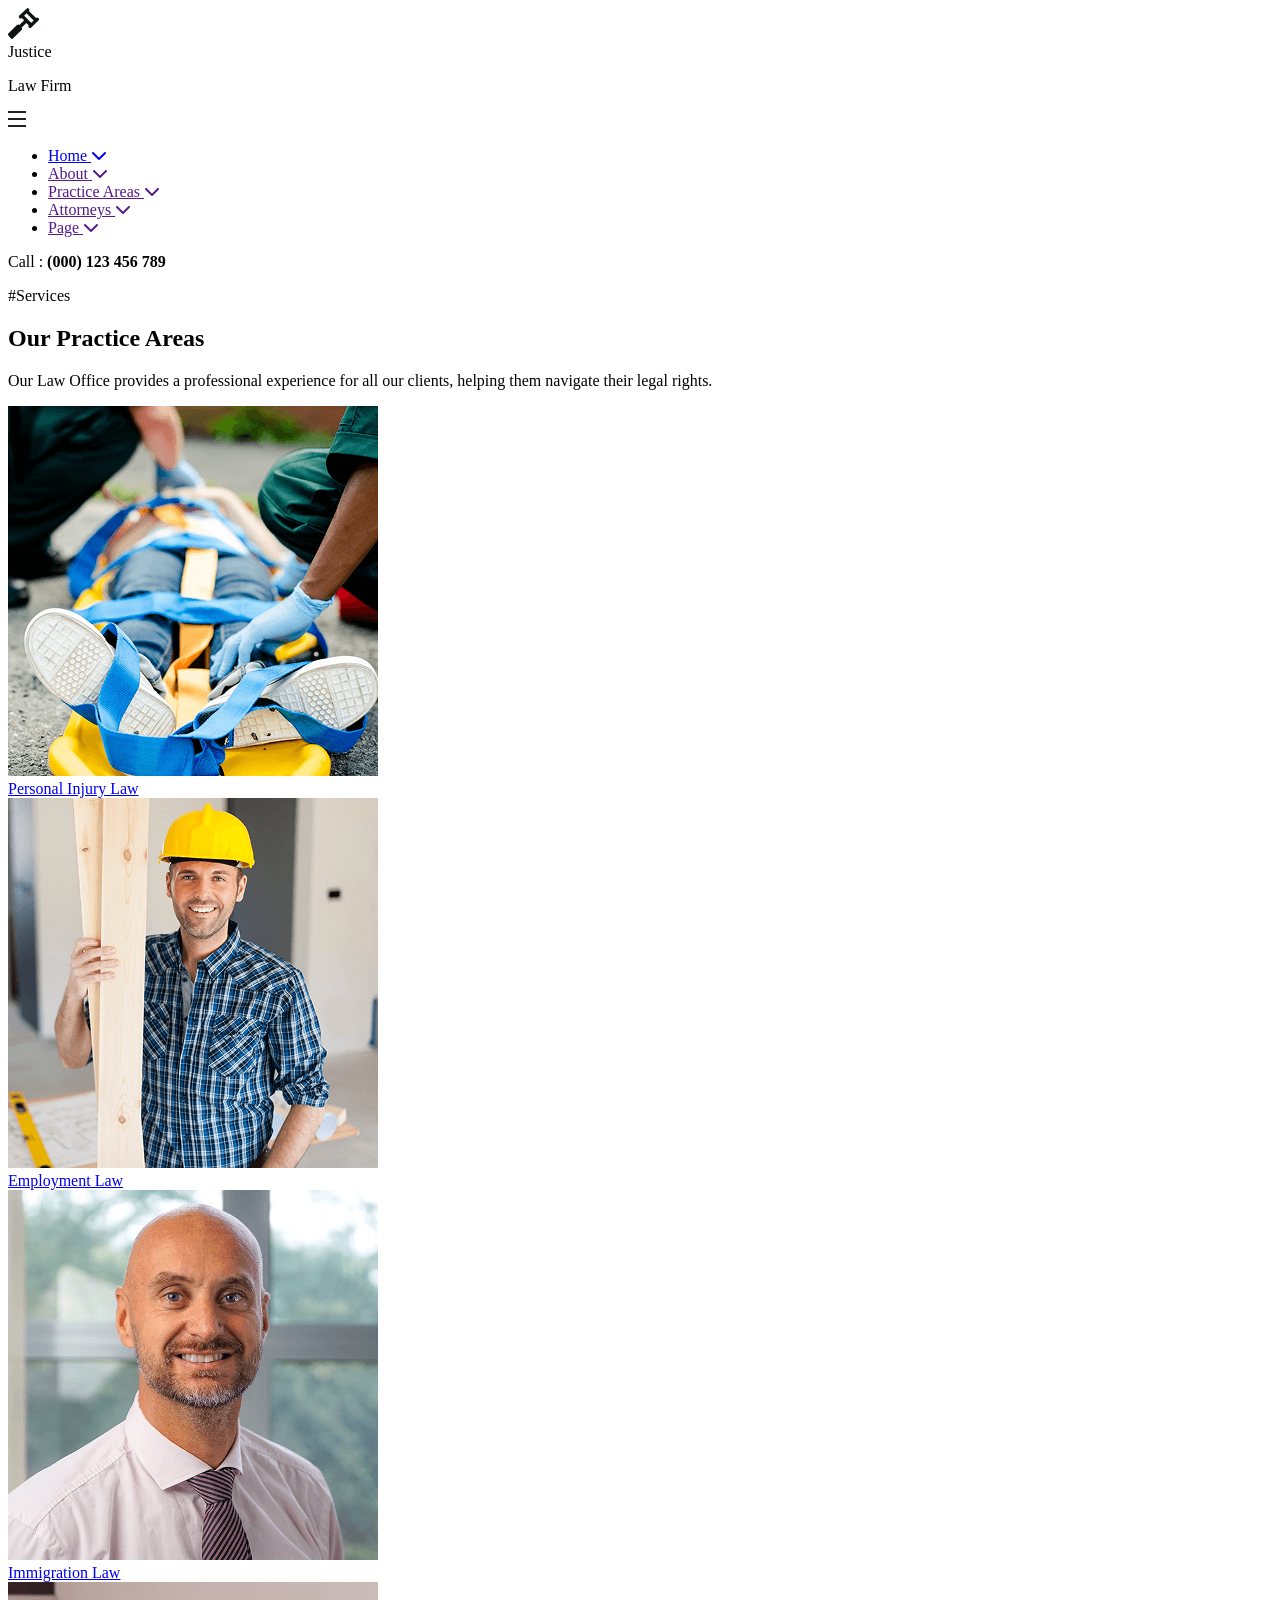
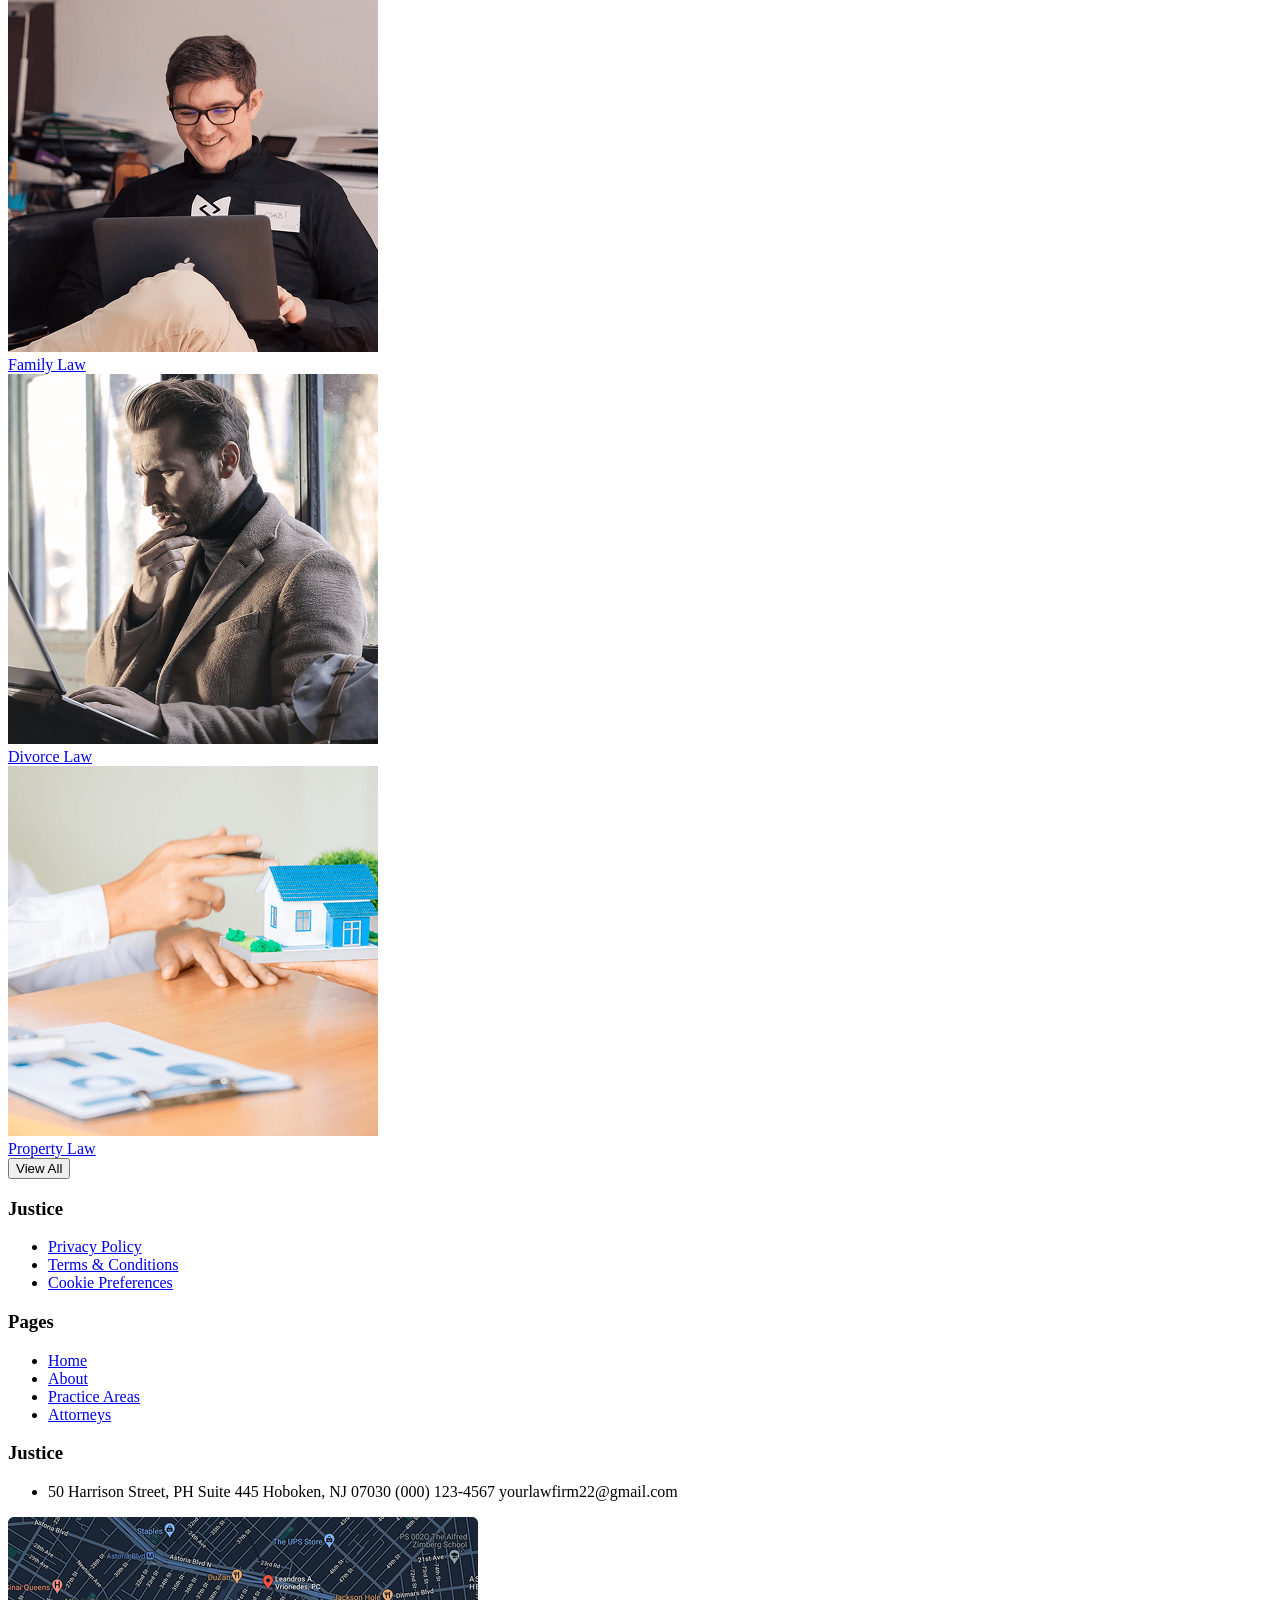
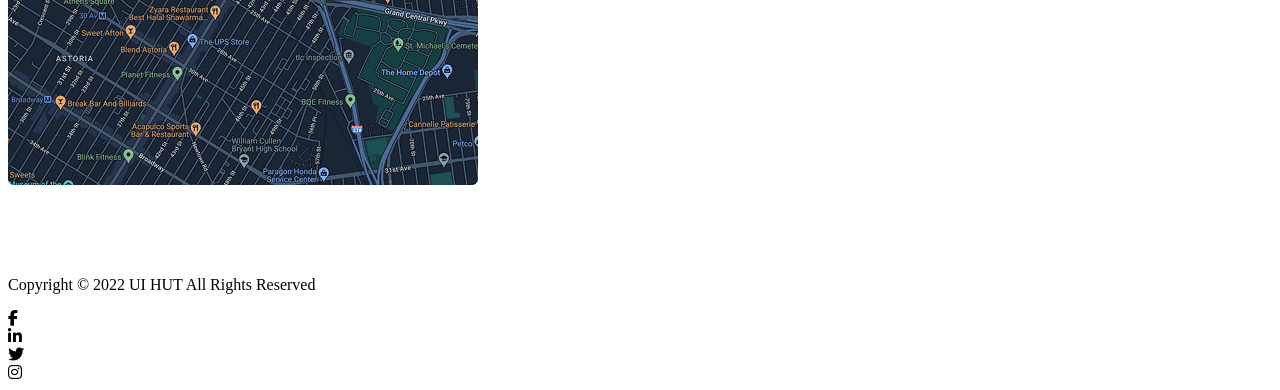
==== about.html @ 92aded8d "Updates" ====
<!DOCTYPE html>
<html lang="en">
  <head>
    <meta charset="UTF-8" />
    <meta name="viewport" content="width=device-width, initial-scale=1.0" />
    <title>About</title>
    <!-- Favicon -->
<link
  rel="icon"
  type="image/png"
  href="../favicon/favicon-96x96.png"
  sizes="96x96"
/>
<link rel="icon" type="image/svg+xml" href="../favicon/favicon.svg" />
<link rel="shortcut icon" href="../favicon/favicon.ico" />
<link
  rel="apple-touch-icon"
  sizes="180x180"
  href="../favicon/apple-touch-icon.png"
/>
<link rel="manifest" href="../favicon/site.webmanifest" />
<!-- Fonts -->
<link rel="preconnect" href="https://fonts.googleapis.com" />
<link rel="preconnect" href="https://fonts.gstatic.com" crossorigin />
<link
  href="https://fonts.googleapis.com/css2?family=Manrope:wght@200..800&family=Roboto+Slab:wght@100..900&display=swap"
  rel="stylesheet"
/>
<!-- Icon -->
<link
  rel="stylesheet"
  href="https://cdnjs.cloudflare.com/ajax/libs/font-awesome/6.7.2/css/all.min.css"
  integrity="sha512-Evv84Mr4kqVGRNSgIGL/F/aIDqQb7xQ2vcrdIwxfjThSH8CSR7PBEakCr51Ck+w+/U6swU2Im1vVX0SVk9ABhg=="
  crossorigin="anonymous"
  referrerpolicy="no-referrer"
/>

    <script type="module" crossorigin src="/f8-zoom-module-1/assets/main-Csggwj-p.js"></script>
    <link rel="stylesheet" crossorigin href="/f8-zoom-module-1/assets/main-Dqv9xJwY.css">
  </head>
  <body>
    <div class="wrapper">
      <header class="header">
  <div class="container">
    <div class="row">
      <div class="col-2 d-lg-none">
        <div class="header__logo">
          <img src="./img/LogoWeb.svg" alt="Logo" />
          <div class="logo__intro">
            <div>Justice</div>
            <p>Law Firm</p>
          </div>
        </div>
      </div>
      <div class="d-none col-8 d-lg-block col-sm-7 col-xs-4">
        <div class="header__menu">
          <img src="./img/Menu.svg" alt="Menu" />
        </div>
      </div>
      <div class="col-7 d-lg-none">
        <nav>
          <ul class="header__nav">
            <li>
              <a href="../index.html"
                >Home
                <i class="fa-solid fa-chevron-down"></i>
              </a>
            </li>
            <li>
              <a href=""
                >About
                <i class="fa-solid fa-chevron-down"></i>
              </a>
            </li>
            <li>
              <a href=""
                >Practice Areas
                <i class="fa-solid fa-chevron-down"></i>
              </a>
            </li>
            <li>
              <a href=""
                >Attorneys
                <i class="fa-solid fa-chevron-down"></i>
              </a>
            </li>
            <li>
              <a href=""
                >Page
                <i class="fa-solid fa-chevron-down"></i>
              </a>
            </li>
          </ul>
        </nav>
      </div>
      <div class="col-3 col-md-4 offset-md-8 col-sm-5 col-xs-8">
        <div class="header__call">
          <p>Call : <b>(000) 123 456 789</b></p>
        </div>
      </div>
    </div>
  </div>
</header>

      <main><!-- content-2 -->
<div class="home__content-2">
  <div class="container">
    <div class="content-2__title">
      <p>#Services</p>
      <h2>Our Practice Areas</h2>
      <p>
        Our Law Office provides a professional experience for all our clients,
        helping them navigate their legal rights.
      </p>
    </div>
    <div class="row gy-4 row-cols-lg-2 row-cols-md-1">
      <div class="col-4">
        <div class="content-2__card">
          <img src="./img/content-2-1.png" alt="Personal Injury Law" />
          <div class="info">
            <a href="#">Personal Injury Law</a>
          </div>
        </div>
      </div>
      <div class="col-4">
        <div class="content-2__card">
          <img src="./img/content-2-2.png" alt="Personal Injury Law" />
          <div class="info">
            <a href="#">Employment Law</a>
          </div>
        </div>
      </div>
      <div class="col-4">
        <div class="content-2__card">
          <img src="./img/content-2-3.png" alt="Personal Injury Law" />
          <div class="info">
            <a href="#">Immigration Law</a>
          </div>
        </div>
      </div>
      <div class="col-4">
        <div class="content-2__card">
          <img src="./img/content-2-4.png" alt="Personal Injury Law" />
          <div class="info">
            <a href="#">Family Law</a>
          </div>
        </div>
      </div>
      <div class="col-4">
        <div class="content-2__card">
          <img src="./img/content-2-5.png" alt="Personal Injury Law" />
          <div class="info">
            <a href="#">Divorce Law</a>
          </div>
        </div>
      </div>
      <div class="col-4">
        <div class="content-2__card">
          <img src="./img/content-2-6.png" alt="Personal Injury Law" />
          <div class="info">
            <a href="#">Property Law</a>
          </div>
        </div>
      </div>
    </div>
    <button>View All</button>
  </div>
</div>
<!-- end-content-2 -->
</main>
      <footer class="footer">
  <div class="container">
    <div class="wrap__footer">
      <div class="row row-cols-md-2 gy-md-3 row-cols-sm-1 gy-sm-5">
        <div class="col-2">
          <div class="footer__item">
            <h3>Justice</h3>
            <ul>
              <li><a href="#">Privacy Policy</a></li>
              <li><a href="#">Terms & Conditions</a></li>
              <li><a href="#">Cookie Preferences</a></li>
            </ul>
          </div>
        </div>

        <div class="col-2">
          <div class="footer__item">
            <h3>Pages</h3>
            <ul>
              <li><a href="../index.html">Home</a></li>
              <li><a href="../about.html">About</a></li>
              <li><a href="#">Practice Areas</a></li>
              <li><a href="#">Attorneys</a></li>
            </ul>
          </div>
        </div>

        <div class="col-3">
          <div class="footer__item">
            <h3>Justice</h3>
            <ul>
              <li>
                <p>
                  50 Harrison Street, PH Suite 445 Hoboken, NJ 07030 (000)
                  123-4567 yourlawfirm22@gmail.com
                </p>
              </li>
            </ul>
          </div>
        </div>

        <div class="col-5">
          <div class="footer__map">
            <img src="./img/footer__map.png" alt="map" />
          </div>
        </div>
      </div>
    </div>
    <div class="dash"></div>
    <div class="wrap__footer-1">
      <div class="row row-cols-sm-1">
        <div class="col-6">
          <div class="footer__logo">
            <img src="./img/footer__logo.png" alt="logo" />
            <div class="logo__intro">
              <p>Copyright © 2022 UI HUT All Rights Reserved</p>
            </div>
          </div>
        </div>
        <div class="col-6">
          <div class="list__mxh">
            <div class="mxh">
              <i class="fa-brands fa-facebook-f"></i>
            </div>
            <div class="mxh">
              <i class="fa-brands fa-linkedin-in"></i>
            </div>
            <div class="mxh">
              <i class="fa-brands fa-twitter"></i>
            </div>
            <div class="mxh">
              <i class="fa-brands fa-instagram"></i>
            </div>
          </div>
        </div>
      </div>
    </div>
  </div>
</footer>

    </div>
  </body>
</html>
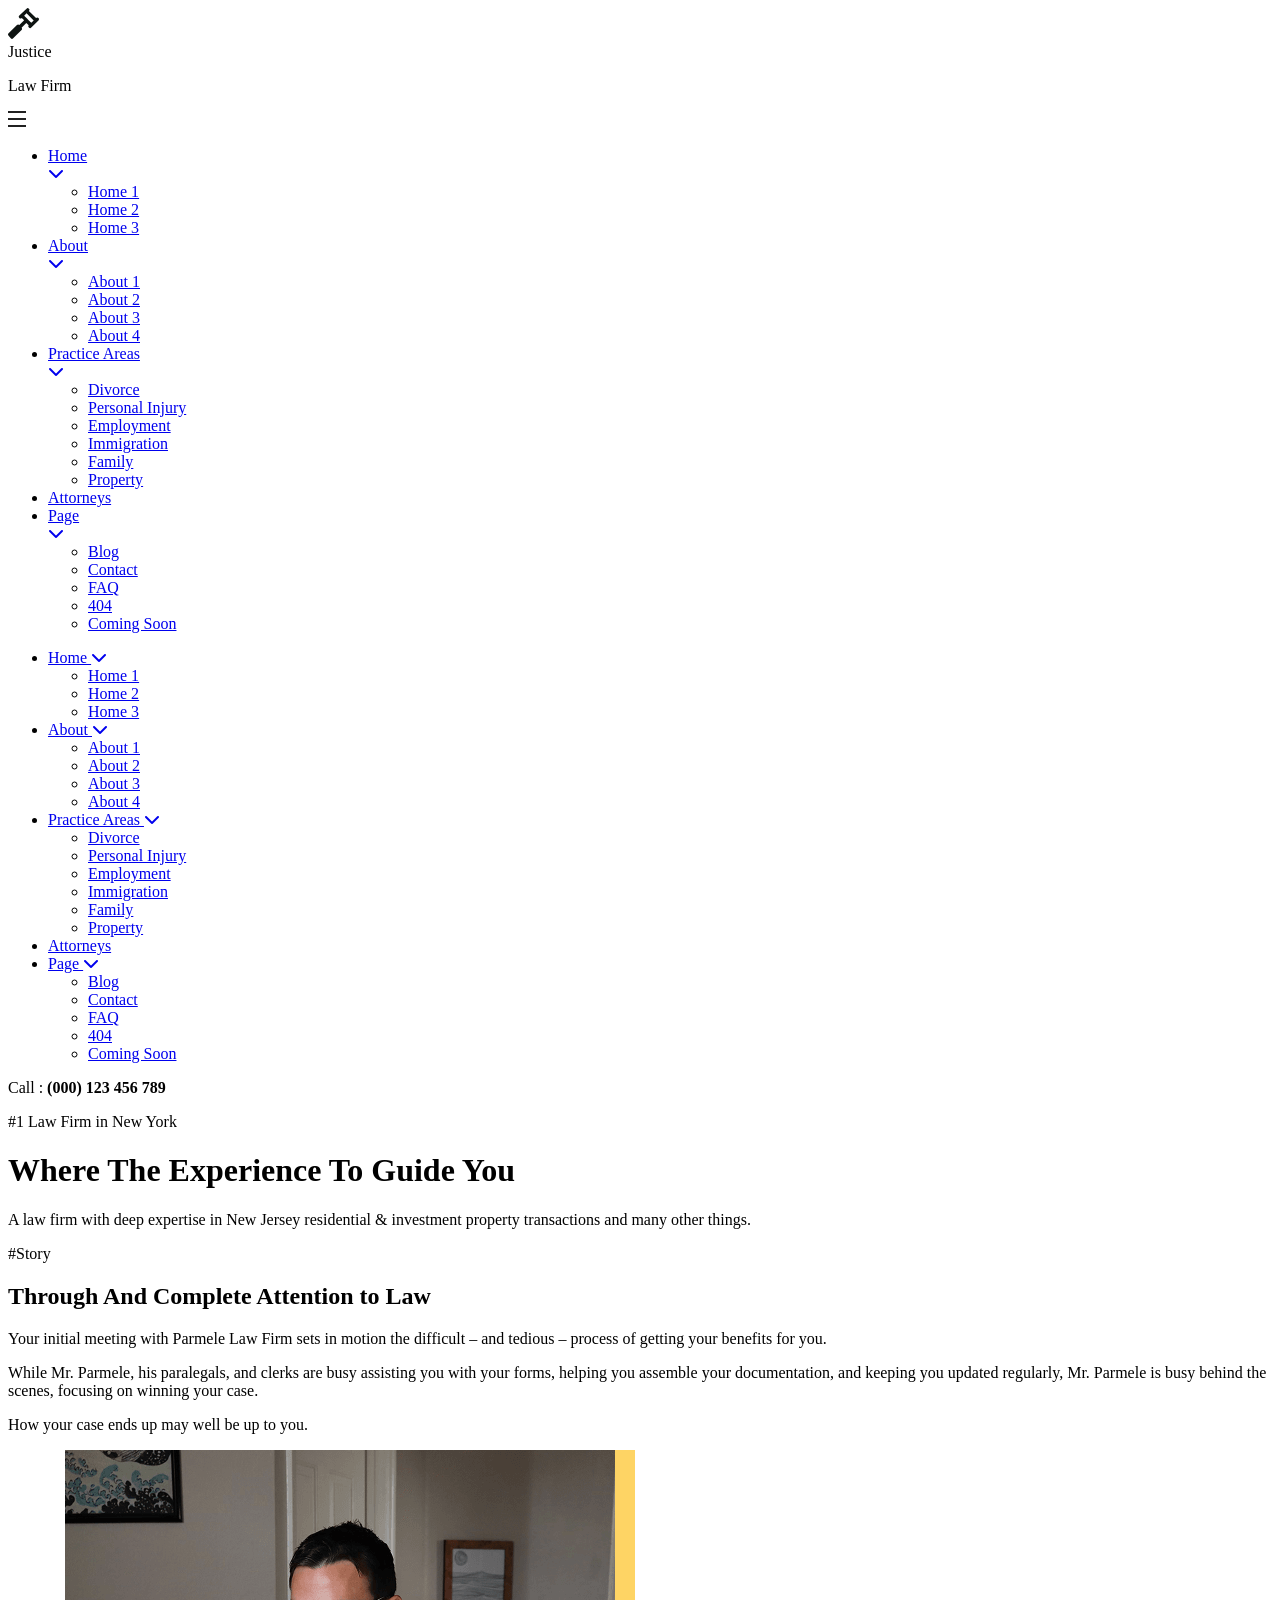
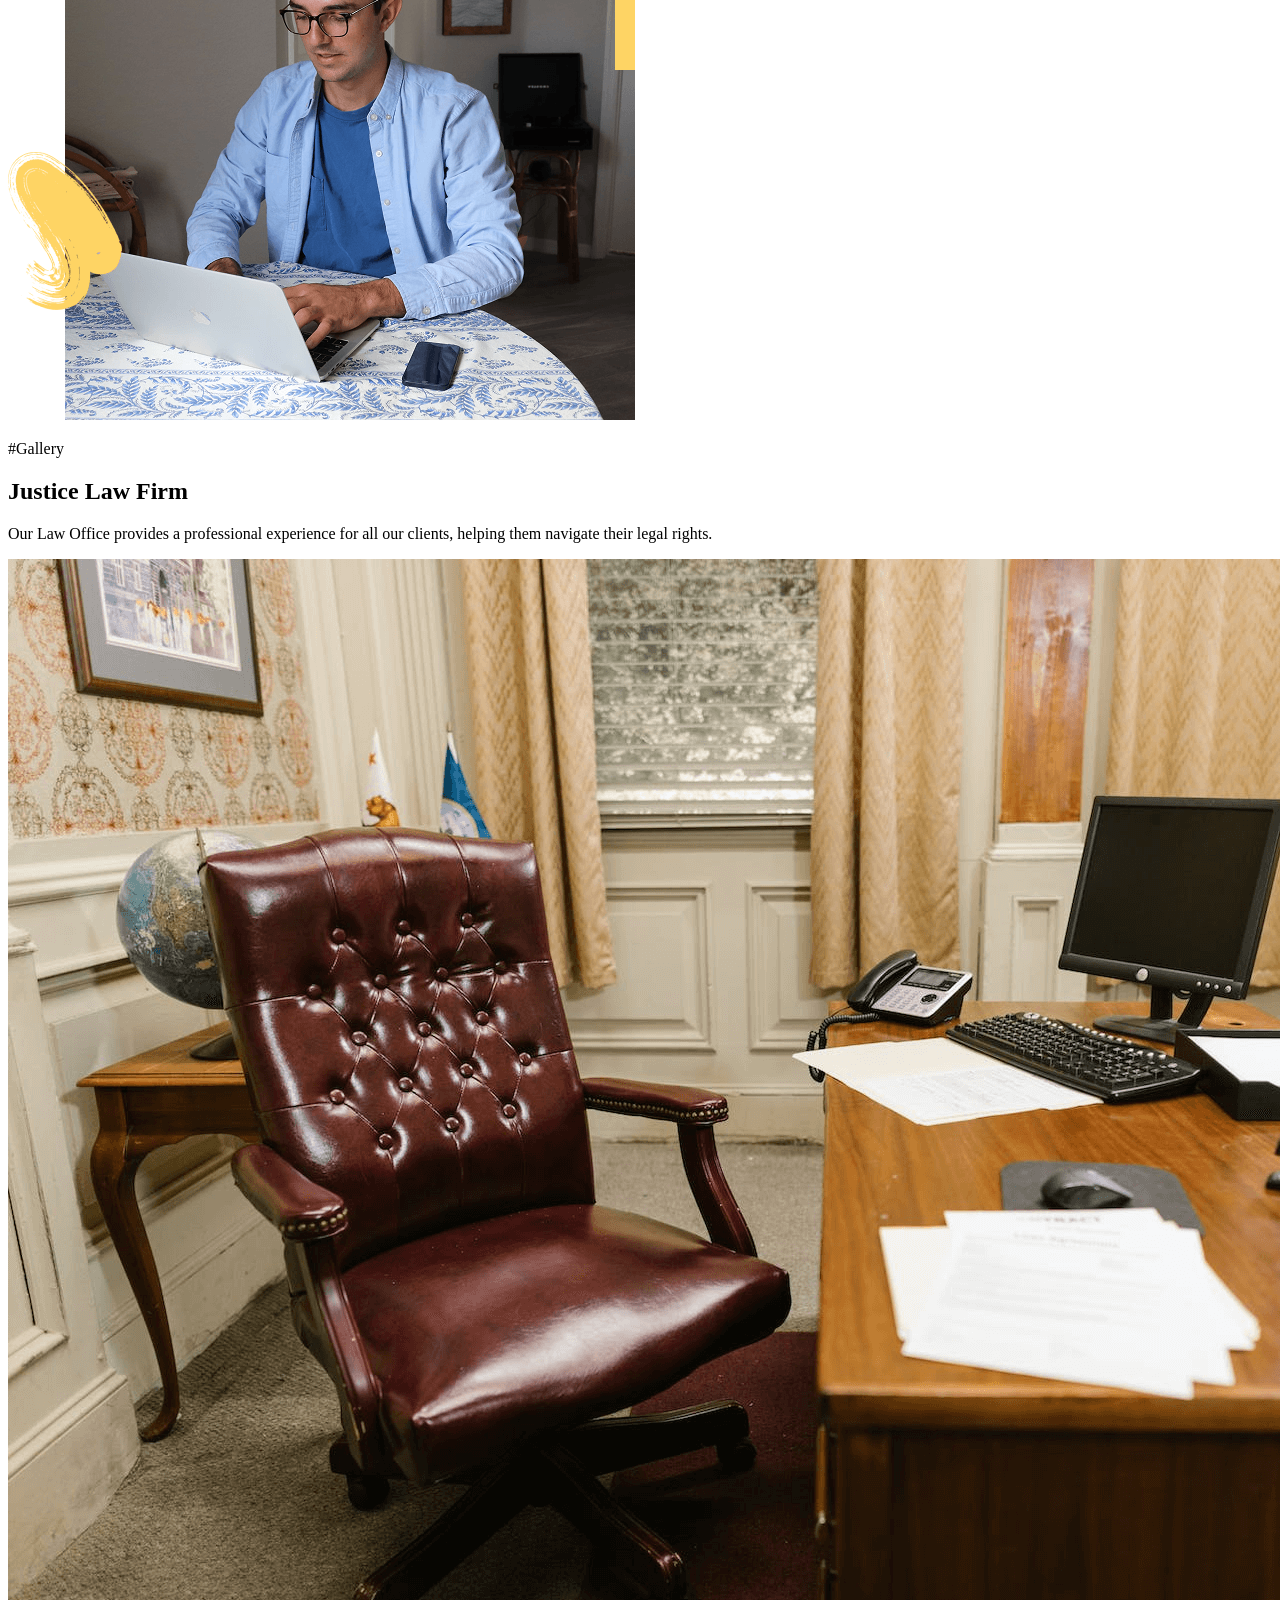
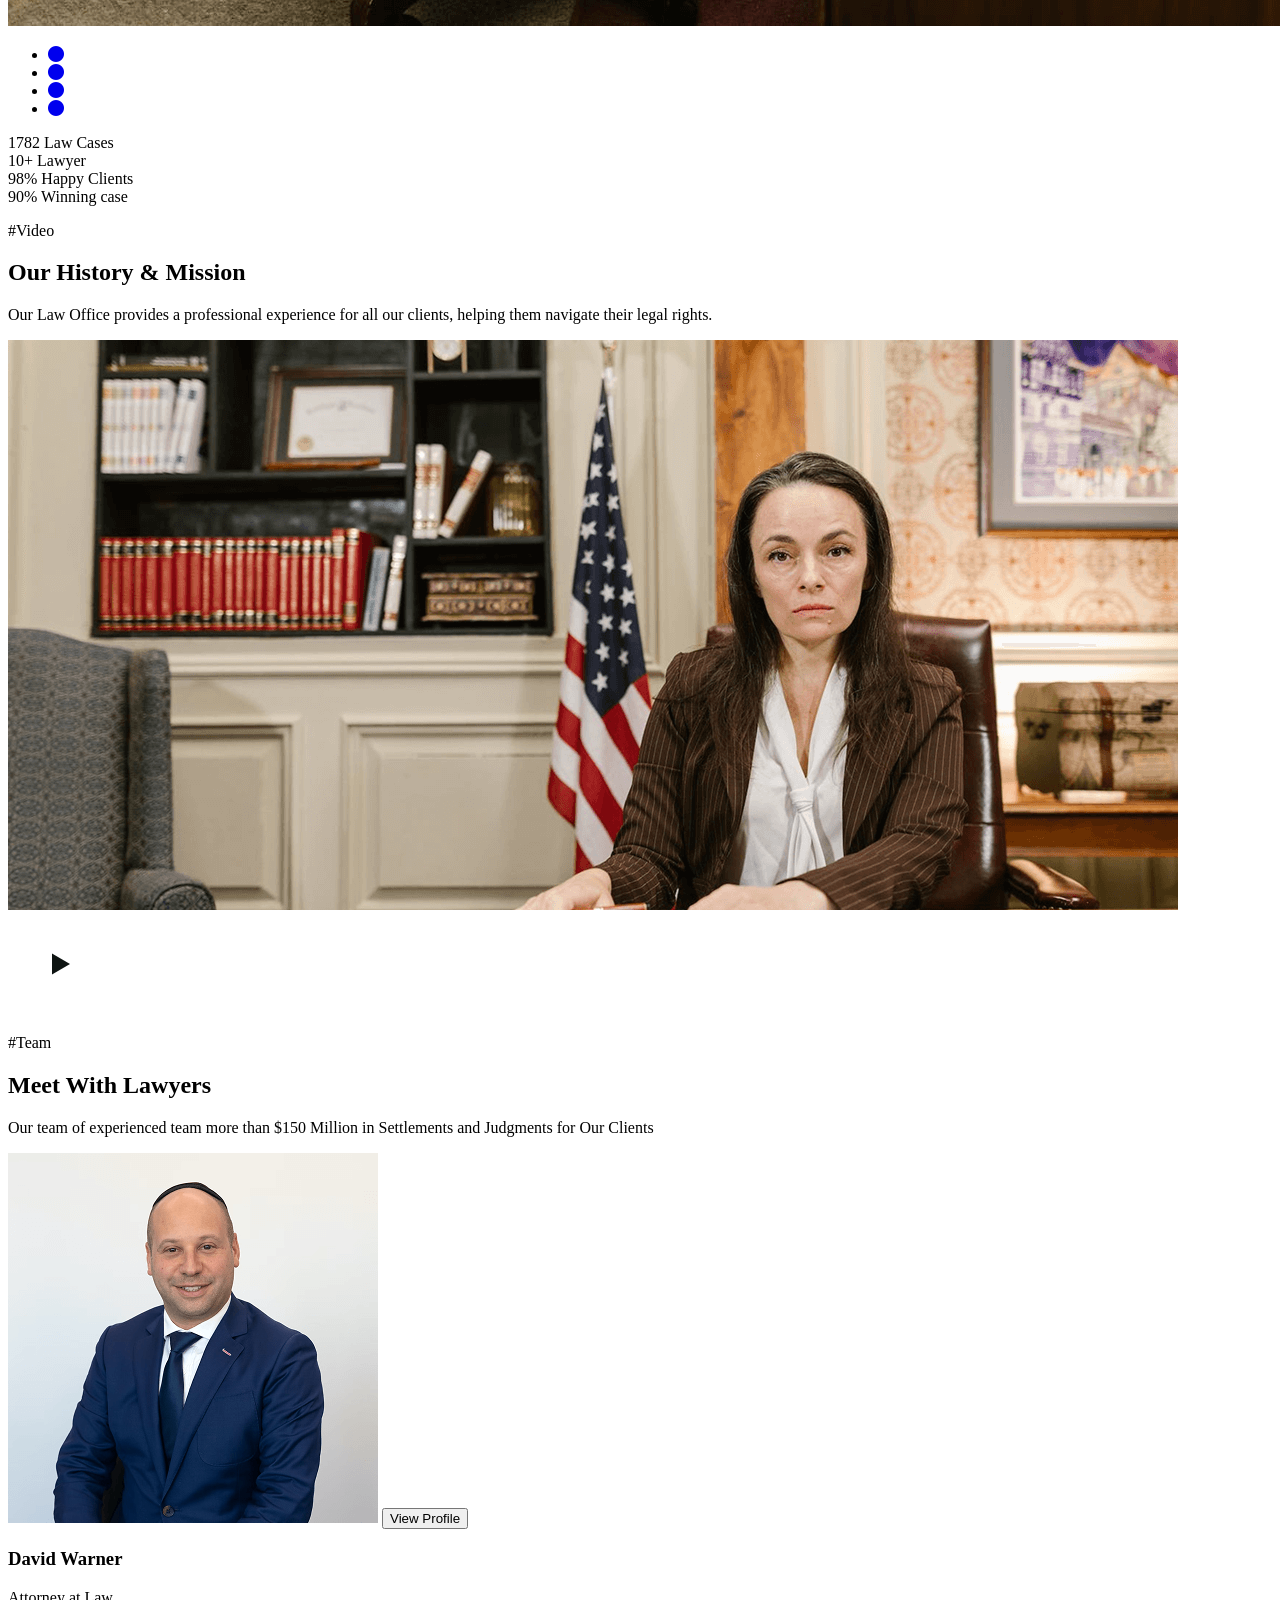
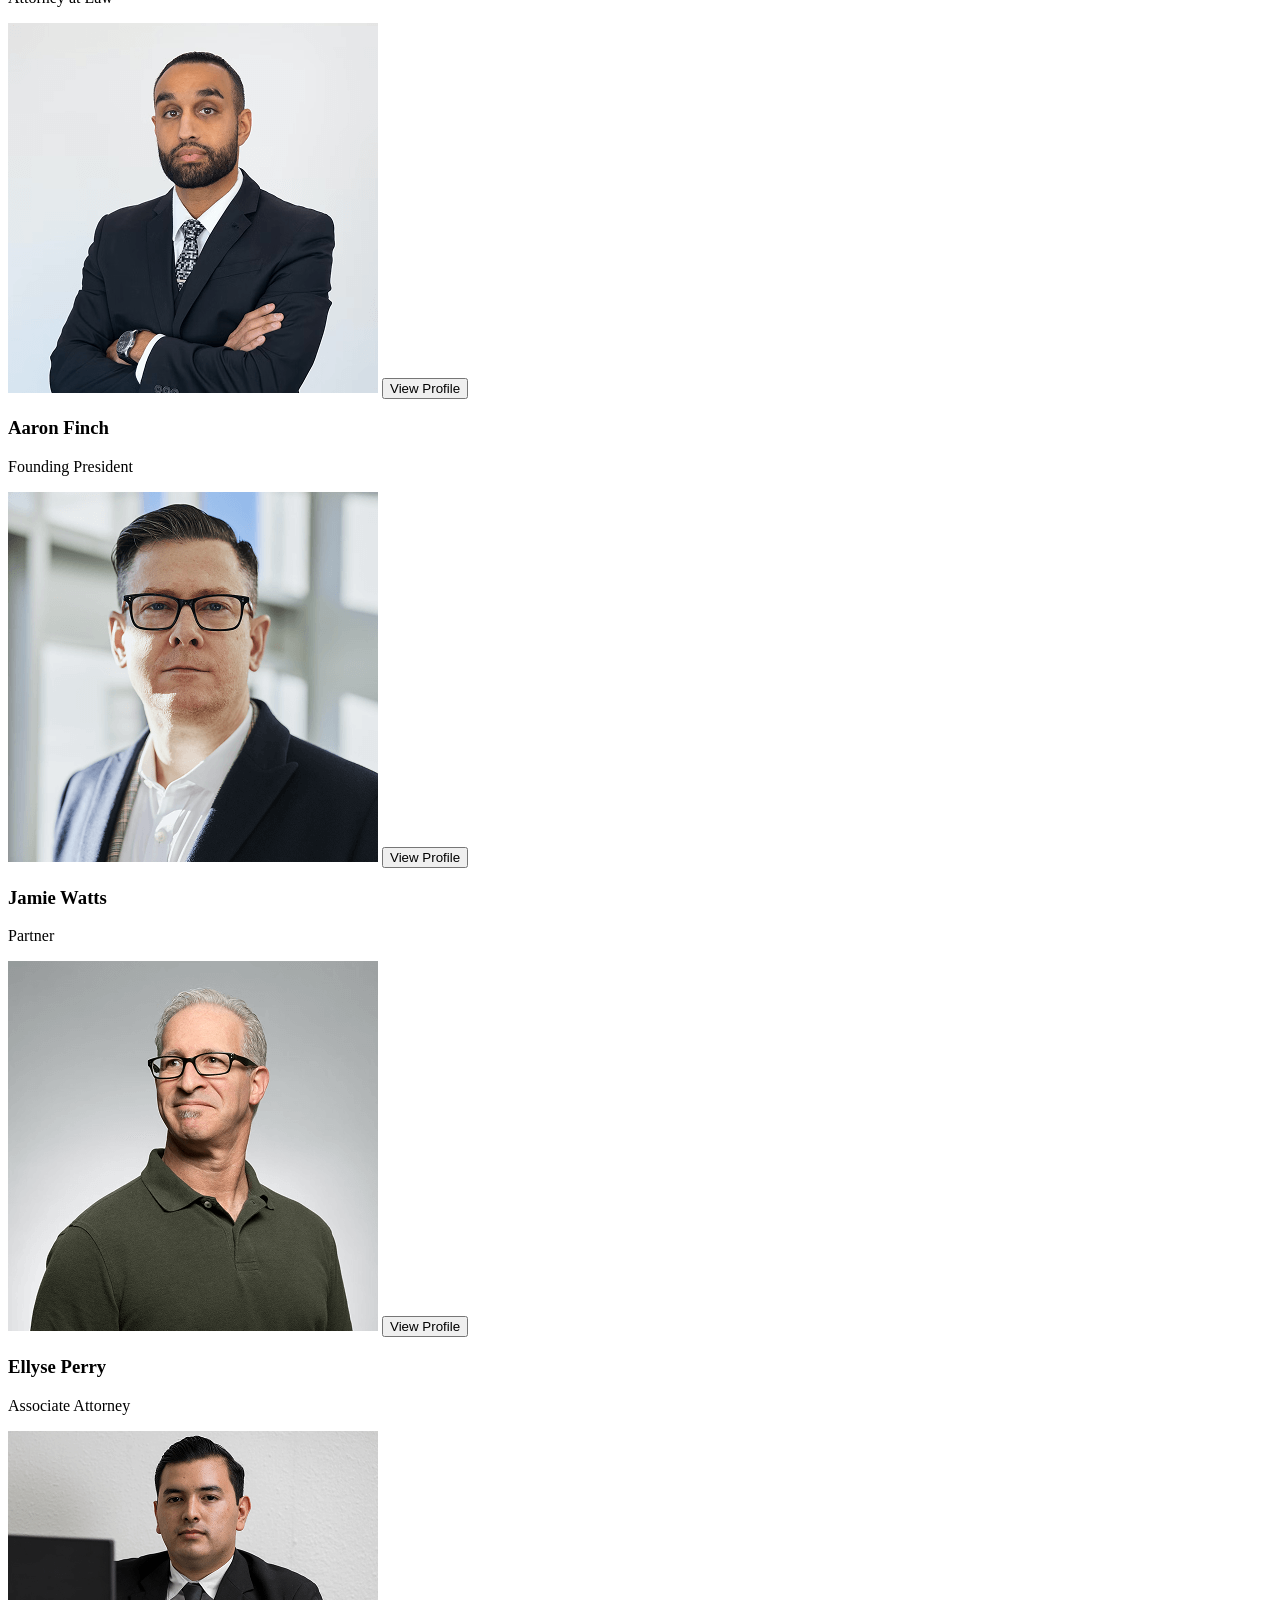
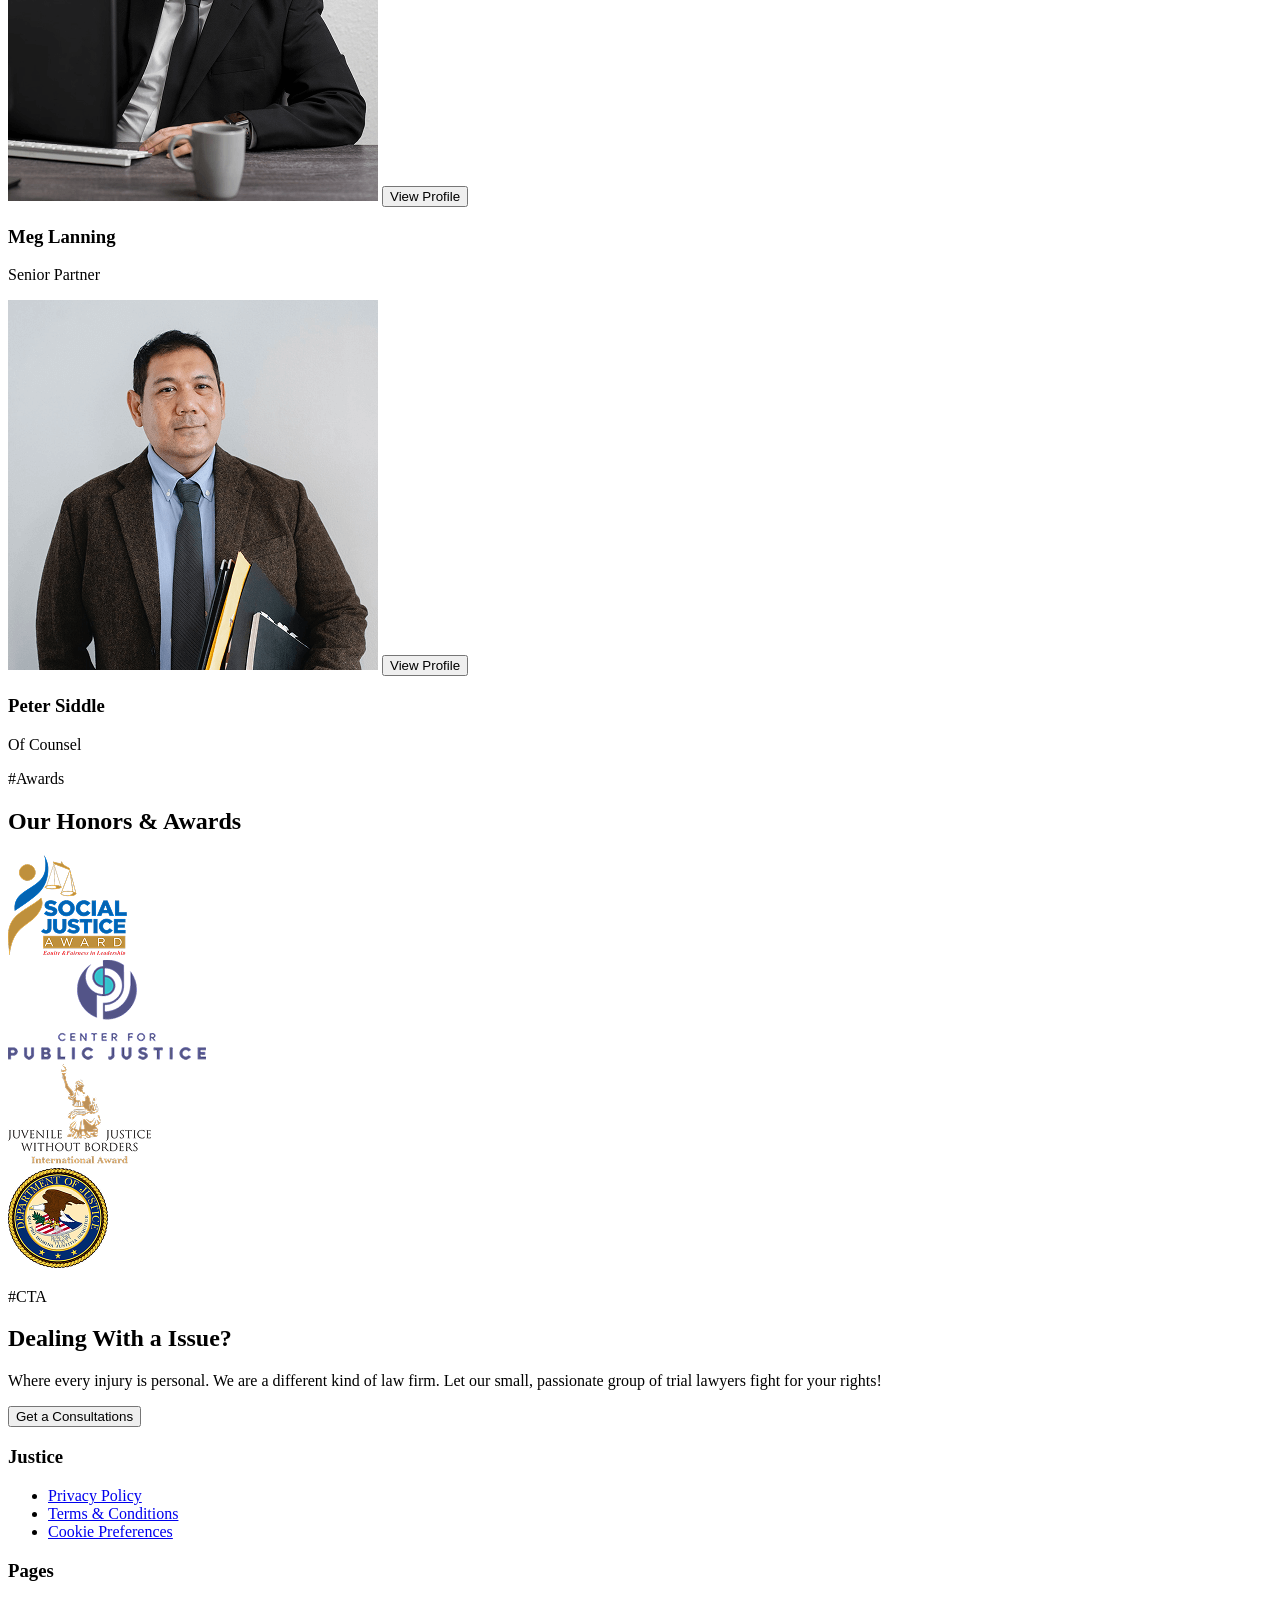
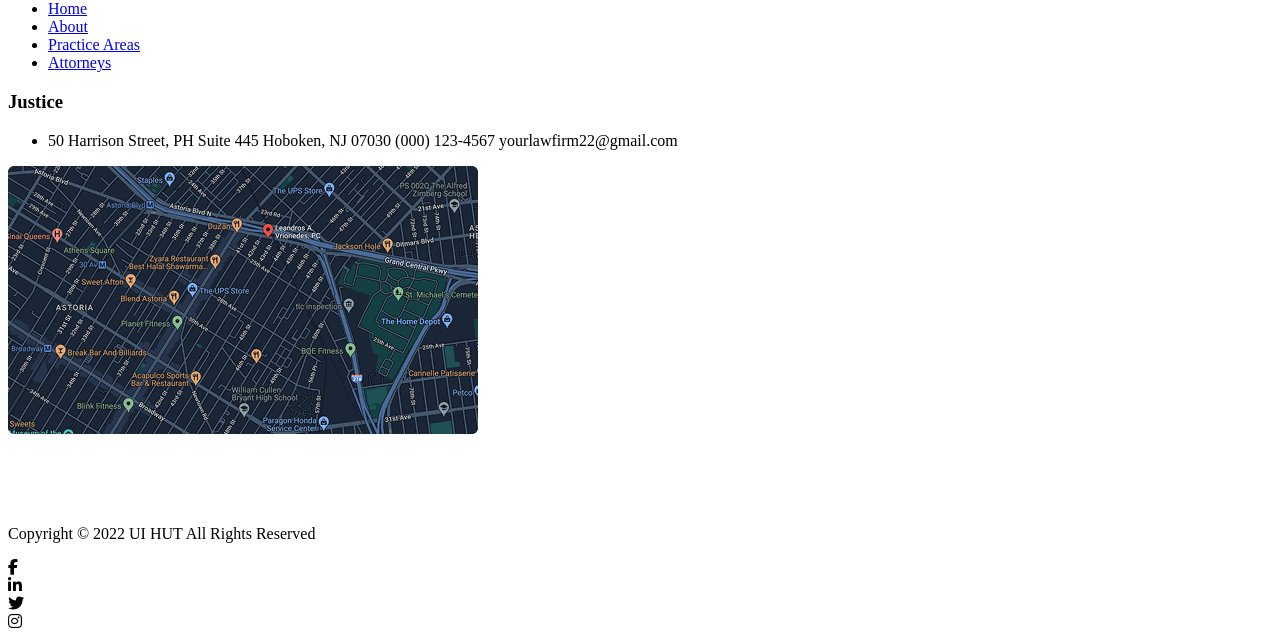
==== commit a5f7aa98: "Updates" ====
--- a/about.html
+++ b/about.html
@@ -35,11 +35,11 @@
   referrerpolicy="no-referrer"
 />
 
-    <script type="module" crossorigin src="/f8-zoom-module-1/assets/main-Csggwj-p.js"></script>
-    <link rel="stylesheet" crossorigin href="/f8-zoom-module-1/assets/main-Dqv9xJwY.css">
+    <script type="module" crossorigin src="/f8-zoom-module-1/assets/main-CZ3xCmlz.js"></script>
+    <link rel="stylesheet" crossorigin href="/f8-zoom-module-1/assets/main-BzzG7ReQ.css">
   </head>
   <body>
-    <div class="wrapper">
+    <div class="about__wrapper">
       <header class="header">
   <div class="container">
     <div class="row">
@@ -54,41 +54,145 @@
       </div>
       <div class="d-none col-8 d-lg-block col-sm-7 col-xs-4">
         <div class="header__menu">
-          <img src="./img/Menu.svg" alt="Menu" />
-        </div>
-      </div>
-      <div class="col-7 d-lg-none">
+          <label for="header__menu">
+            <img src="./img/Menu.svg" alt="Menu" />
+          </label>
+          <input type="checkbox" id="header__menu" hidden />
+          <nav class="d-none">
+            <ul class="header__nav">
+              <li class="menu__parent">
+                <input type="checkbox" id="home_check" hidden />
+                <a href="../index.html"
+                  >Home
+                  <div class="wrap__item">
+                    <label for="home_check"
+                      ><i class="fa-solid fa-chevron-down"></i
+                    ></label>
+                  </div>
+                </a>
+                <ul class="menu__list">
+                  <li><a href="#">Home 1</a></li>
+                  <li><a href="#">Home 2</a></li>
+                  <li><a href="#">Home 3</a></li>
+                </ul>
+              </li>
+              <li class="menu__parent">
+                <input type="checkbox" id="about_check" hidden />
+                <a href="../about.html"
+                  >About
+                  <div class="wrap__item">
+                    <label for="about_check">
+                      <i class="fa-solid fa-chevron-down"></i
+                    ></label>
+                  </div>
+                </a>
+                <ul class="menu__list">
+                  <li><a href="#">About 1</a></li>
+                  <li><a href="#">About 2</a></li>
+                  <li><a href="#">About 3</a></li>
+                  <li><a href="#">About 4</a></li>
+                </ul>
+              </li>
+              <li class="menu__parent">
+                <input type="checkbox" id="pa_check" hidden />
+                <a href="../practice.html"
+                  >Practice Areas
+                  <div class="wrap__item">
+                    <label for="pa_check"
+                      ><i class="fa-solid fa-chevron-down"></i
+                    ></label>
+                  </div>
+                </a>
+                <ul class="menu__list">
+                  <li><a href="#">Divorce</a></li>
+                  <li><a href="#">Personal Injury</a></li>
+                  <li><a href="#">Employment</a></li>
+                  <li><a href="#">Immigration</a></li>
+                  <li><a href="#">Family</a></li>
+                  <li><a href="#">Property</a></li>
+                </ul>
+              </li>
+              <li class="menu__parent">
+                <a href="#">Attorneys </a>
+              </li>
+              <li class="menu__parent">
+                <input type="checkbox" id="page_check" hidden />
+                <a href="../page.html">
+                  Page
+                  <div class="wrap__item">
+                    <label for="page_check"
+                      ><i class="fa-solid fa-chevron-down"></i
+                    ></label>
+                  </div>
+                </a>
+                <ul class="menu__list">
+                  <li><a href="../blog.html">Blog</a></li>
+                  <li><a href="../contact.html">Contact</a></li>
+                  <li><a href="#">FAQ</a></li>
+                  <li><a href="#">404</a></li>
+                  <li><a href="#">Coming Soon</a></li>
+                </ul>
+              </li>
+            </ul>
+          </nav>
+        </div>
+      </div>
+
+      <div class="col-7 d-lg-none col-lg-12">
         <nav>
           <ul class="header__nav">
-            <li>
+            <li class="menu__parent">
               <a href="../index.html"
                 >Home
                 <i class="fa-solid fa-chevron-down"></i>
               </a>
+              <ul class="menu__list">
+                <li><a href="#">Home 1</a></li>
+                <li><a href="#">Home 2</a></li>
+                <li><a href="#">Home 3</a></li>
+              </ul>
             </li>
-            <li>
-              <a href=""
+            <li class="menu__parent">
+              <a href="../about.html"
                 >About
                 <i class="fa-solid fa-chevron-down"></i>
               </a>
+              <ul class="menu__list">
+                <li><a href="#">About 1</a></li>
+                <li><a href="#">About 2</a></li>
+                <li><a href="#">About 3</a></li>
+                <li><a href="#">About 4</a></li>
+              </ul>
             </li>
-            <li>
-              <a href=""
+            <li class="menu__parent">
+              <a href="../practice.html"
                 >Practice Areas
                 <i class="fa-solid fa-chevron-down"></i>
               </a>
+              <ul class="menu__list">
+                <li><a href="#">Divorce</a></li>
+                <li><a href="#">Personal Injury</a></li>
+                <li><a href="#">Employment</a></li>
+                <li><a href="#">Immigration</a></li>
+                <li><a href="#">Family</a></li>
+                <li><a href="#">Property</a></li>
+              </ul>
             </li>
-            <li>
-              <a href=""
-                >Attorneys
+            <li class="menu__parent">
+              <a href="#">Attorneys </a>
+            </li>
+            <li class="menu__parent">
+              <a href="../page.html">
+                Page
                 <i class="fa-solid fa-chevron-down"></i>
               </a>
-            </li>
-            <li>
-              <a href=""
-                >Page
-                <i class="fa-solid fa-chevron-down"></i>
-              </a>
+              <ul class="menu__list">
+                <li><a href="../blog.html">Blog</a></li>
+                <li><a href="../contact.html">Contact</a></li>
+                <li><a href="#">FAQ</a></li>
+                <li><a href="#">404</a></li>
+                <li><a href="#">Coming Soon</a></li>
+              </ul>
             </li>
           </ul>
         </nav>
@@ -102,72 +206,290 @@
   </div>
 </header>
 
-      <main><!-- content-2 -->
-<div class="home__content-2">
+      <main>
+        <!-- about__header -->
+        <div class="about__header">
+          <div class="container">
+            <p>#1 Law Firm in New York</p>
+            <h1>Where The Experience To Guide You</h1>
+            <p>
+              A law firm with deep expertise in New Jersey residential &
+              investment property transactions and many other things.
+            </p>
+          </div>
+        </div>
+        <!-- end about__header -->
+        <!-- content-1 -->
+        <div class="about__content-1">
+          <div class="home__content-3">
+            <div class="container">
+              <div class="row gx-5 gy-lg-5 gx-lg-0">
+                <div class="col-6 col-xl-7 col-lg-12">
+                  <div class="content-3__intro">
+                    <p>#Story</p>
+                    <h2>Through And Complete Attention to Law</h2>
+                    <p>
+                      Your initial meeting with Parmele Law Firm sets in motion
+                      the difficult – and tedious – process of getting your
+                      benefits for you.
+                    </p>
+                    <p>
+                      While Mr. Parmele, his paralegals, and clerks are busy
+                      assisting you with your forms, helping you assemble your
+                      documentation, and keeping you updated regularly, Mr.
+                      Parmele is busy behind the scenes, focusing on winning
+                      your case.
+                    </p>
+                    <p>How your case ends up may well be up to you.</p>
+                  </div>
+                </div>
+                <div class="col-6 col-xl-5 col-lg-12">
+                  <div class="content-3__person">
+                    <img src="./img/about__content-1.png" alt="person" />
+                  </div>
+                </div>
+              </div>
+            </div>
+          </div>
+        </div>
+        <!-- end-content-1 -->
+
+        <!-- content-2 -->
+        <div class="about___content-2">
+          <div class="container">
+            <div class="content-2__title">
+              <p>#Gallery</p>
+              <h2>Justice Law Firm</h2>
+              <p>
+                Our Law Office provides a professional experience for all our
+                clients, helping them navigate their legal rights.
+              </p>
+            </div>
+            <div class="row">
+              <div class="col-12">
+                <div class="content-2__img">
+                  <img src="./img/about_content_2.png" alt="room" />
+                </div>
+              </div>
+            </div>
+            <div class="content-2__dot">
+              <ul>
+                <li>
+                  <a href="#"><i class="fa-solid fa-circle"></i></a>
+                </li>
+                <li>
+                  <a href="#"><i class="fa-solid fa-circle"></i></a>
+                </li>
+                <li>
+                  <a href="#"><i class="fa-solid fa-circle"></i></a>
+                </li>
+                <li>
+                  <a href="#"><i class="fa-solid fa-circle"></i></a>
+                </li>
+              </ul>
+            </div>
+          </div>
+        </div>
+        <!--end-content-2 -->
+        <!-- content-3 -->
+        <div class="about__content-3">
+          <div class="container">
+            <div class="wrap__about-3">
+              <div class="row row-cols-sm-1">
+                <div class="col-3">
+                  <div class="about_doc">
+                    <span>1782</span>
+                    <span>Law Cases</span>
+                  </div>
+                </div>
+
+                <div class="col-3">
+                  <div class="about_doc">
+                    <span>10+</span>
+                    <span>Lawyer</span>
+                  </div>
+                </div>
+
+                <div class="col-3">
+                  <div class="about_doc">
+                    <span>98%</span>
+                    <span>Happy Clients</span>
+                  </div>
+                </div>
+
+                <div class="col-3">
+                  <div class="about_doc about_doc_1">
+                    <span>90%</span>
+                    <span>Winning case</span>
+                  </div>
+                </div>
+              </div>
+            </div>
+          </div>
+        </div>
+        <!--end content-3 -->
+        <!-- content-4 -->
+        <div class="about___content-2">
+          <div class="container">
+            <div class="content-2__title">
+              <p>#Video</p>
+              <h2>Our History & Mission</h2>
+              <p>
+                Our Law Office provides a professional experience for all our
+                clients, helping them navigate their legal rights.
+              </p>
+            </div>
+            <div class="row">
+              <div class="col-12">
+                <div class="content-2__img">
+                  <img src="./img/about_content4.png" alt="video" />
+                  <img
+                    class="play_video"
+                    src="./img/play_video.svg"
+                    alt="play"
+                  />
+                </div>
+              </div>
+            </div>
+          </div>
+        </div>
+        <!-- end-content-4 -->
+        <!-- content-5 -->
+        <div class="list_team">
   <div class="container">
-    <div class="content-2__title">
-      <p>#Services</p>
-      <h2>Our Practice Areas</h2>
+    <div class="list_team__text">
+      <p>#Team</p>
+      <h2>Meet With Lawyers</h2>
       <p>
-        Our Law Office provides a professional experience for all our clients,
-        helping them navigate their legal rights.
+        Our team of experienced team more than $150 Million in Settlements and
+        Judgments for Our Clients
       </p>
     </div>
-    <div class="row gy-4 row-cols-lg-2 row-cols-md-1">
+    <div class="row row-cols-lg-2 row-cols-md-1 gy-3">
       <div class="col-4">
-        <div class="content-2__card">
-          <img src="./img/content-2-1.png" alt="Personal Injury Law" />
-          <div class="info">
-            <a href="#">Personal Injury Law</a>
-          </div>
+        <div class="list_team__card">
+          <div class="profile">
+            <img src="./img/list_team-1.png" alt="person" />
+            <button>View Profile</button>
+          </div>
+          <h3>David Warner</h3>
+          <p>Attorney at Law</p>
         </div>
       </div>
       <div class="col-4">
-        <div class="content-2__card">
-          <img src="./img/content-2-2.png" alt="Personal Injury Law" />
-          <div class="info">
-            <a href="#">Employment Law</a>
-          </div>
+        <div class="list_team__card">
+          <div class="profile">
+            <img src="./img/list_team-2.png" alt="person" />
+            <button>View Profile</button>
+          </div>
+          <h3>Aaron Finch</h3>
+          <p>Founding President</p>
         </div>
       </div>
       <div class="col-4">
-        <div class="content-2__card">
-          <img src="./img/content-2-3.png" alt="Personal Injury Law" />
-          <div class="info">
-            <a href="#">Immigration Law</a>
-          </div>
+        <div class="list_team__card">
+          <div class="profile">
+            <img src="./img/list_team-3.png" alt="person" />
+            <button>View Profile</button>
+          </div>
+          <h3>Jamie Watts</h3>
+          <p>Partner</p>
         </div>
       </div>
       <div class="col-4">
-        <div class="content-2__card">
-          <img src="./img/content-2-4.png" alt="Personal Injury Law" />
-          <div class="info">
-            <a href="#">Family Law</a>
-          </div>
+        <div class="list_team__card">
+          <div class="profile">
+            <img src="./img/list_team-4.png" alt="person" />
+            <button>View Profile</button>
+          </div>
+          <h3>Ellyse Perry</h3>
+          <p>Associate Attorney</p>
+        </div>
+      </div>
+      <div class="col-4 d-sm-none">
+        <div class="list_team__card">
+          <div class="profile">
+            <img src="./img/list_team-5.png" alt="person" />
+            <button>View Profile</button>
+          </div>
+          <h3>Meg Lanning</h3>
+          <p>Senior Partner</p>
         </div>
       </div>
       <div class="col-4">
-        <div class="content-2__card">
-          <img src="./img/content-2-5.png" alt="Personal Injury Law" />
-          <div class="info">
-            <a href="#">Divorce Law</a>
-          </div>
-        </div>
-      </div>
-      <div class="col-4">
-        <div class="content-2__card">
-          <img src="./img/content-2-6.png" alt="Personal Injury Law" />
-          <div class="info">
-            <a href="#">Property Law</a>
-          </div>
-        </div>
-      </div>
-    </div>
-    <button>View All</button>
+        <div class="list_team__card">
+          <div class="profile">
+            <img src="./img/list_team-6.png" alt="person" />
+            <button>View Profile</button>
+          </div>
+          <h3>Peter Siddle</h3>
+          <p>Of Counsel</p>
+        </div>
+      </div>
+    </div>
   </div>
 </div>
-<!-- end-content-2 -->
-</main>
+
+        <!-- end-content-5 -->
+
+        <!-- content-6 -->
+        <div class="gift">
+  <div class="container">
+    <p>#Awards</p>
+    <h2>Our Honors & Awards</h2>
+    <div class="row row-cols-lg-2 gy-lg-3 row-cols-md-1">
+      <div class="col-3 order-md-1">
+        <div class="gift__item">
+          <div class="gift__item--bg">
+            <img src="./img/gift-1.png" alt="gift-1" />
+          </div>
+        </div>
+      </div>
+      <div class="col-3 order-md-2">
+        <div class="gift__item">
+          <div class="gift__item--bg">
+            <img src="./img/gift-2.png" alt="gift-1" />
+          </div>
+        </div>
+      </div>
+      <div class="col-3 order-md-4">
+        <div class="gift__item">
+          <div class="gift__item--bg">
+            <img src="./img/gift-3.png" alt="gift-1" />
+          </div>
+        </div>
+      </div>
+      <div class="col-3 order-md-3">
+        <div class="gift__item">
+          <div class="gift__item--bg">
+            <img src="./img/gift-4.png" alt="gift-1" />
+          </div>
+        </div>
+      </div>
+    </div>
+  </div>
+</div>
+
+        <!-- end-content-6 -->
+
+        <!-- content-7 -->
+        <div class="issue">
+  <div class="container">
+    <div class="wrap__issue">
+      <p>#CTA</p>
+      <h2>Dealing With a Issue?</h2>
+      <p>
+        Where every injury is personal. We are a different kind of law firm. Let
+        our small, passionate group of trial lawyers fight for your rights!
+      </p>
+      <button>Get a Consultations</button>
+    </div>
+  </div>
+</div>
+
+        <!-- end-content-7 -->
+      </main>
+      <!-- footer -->
       <footer class="footer">
   <div class="container">
     <div class="wrap__footer">
@@ -248,6 +570,7 @@
   </div>
 </footer>
 
+      <!-- end footer -->
     </div>
   </body>
 </html>
